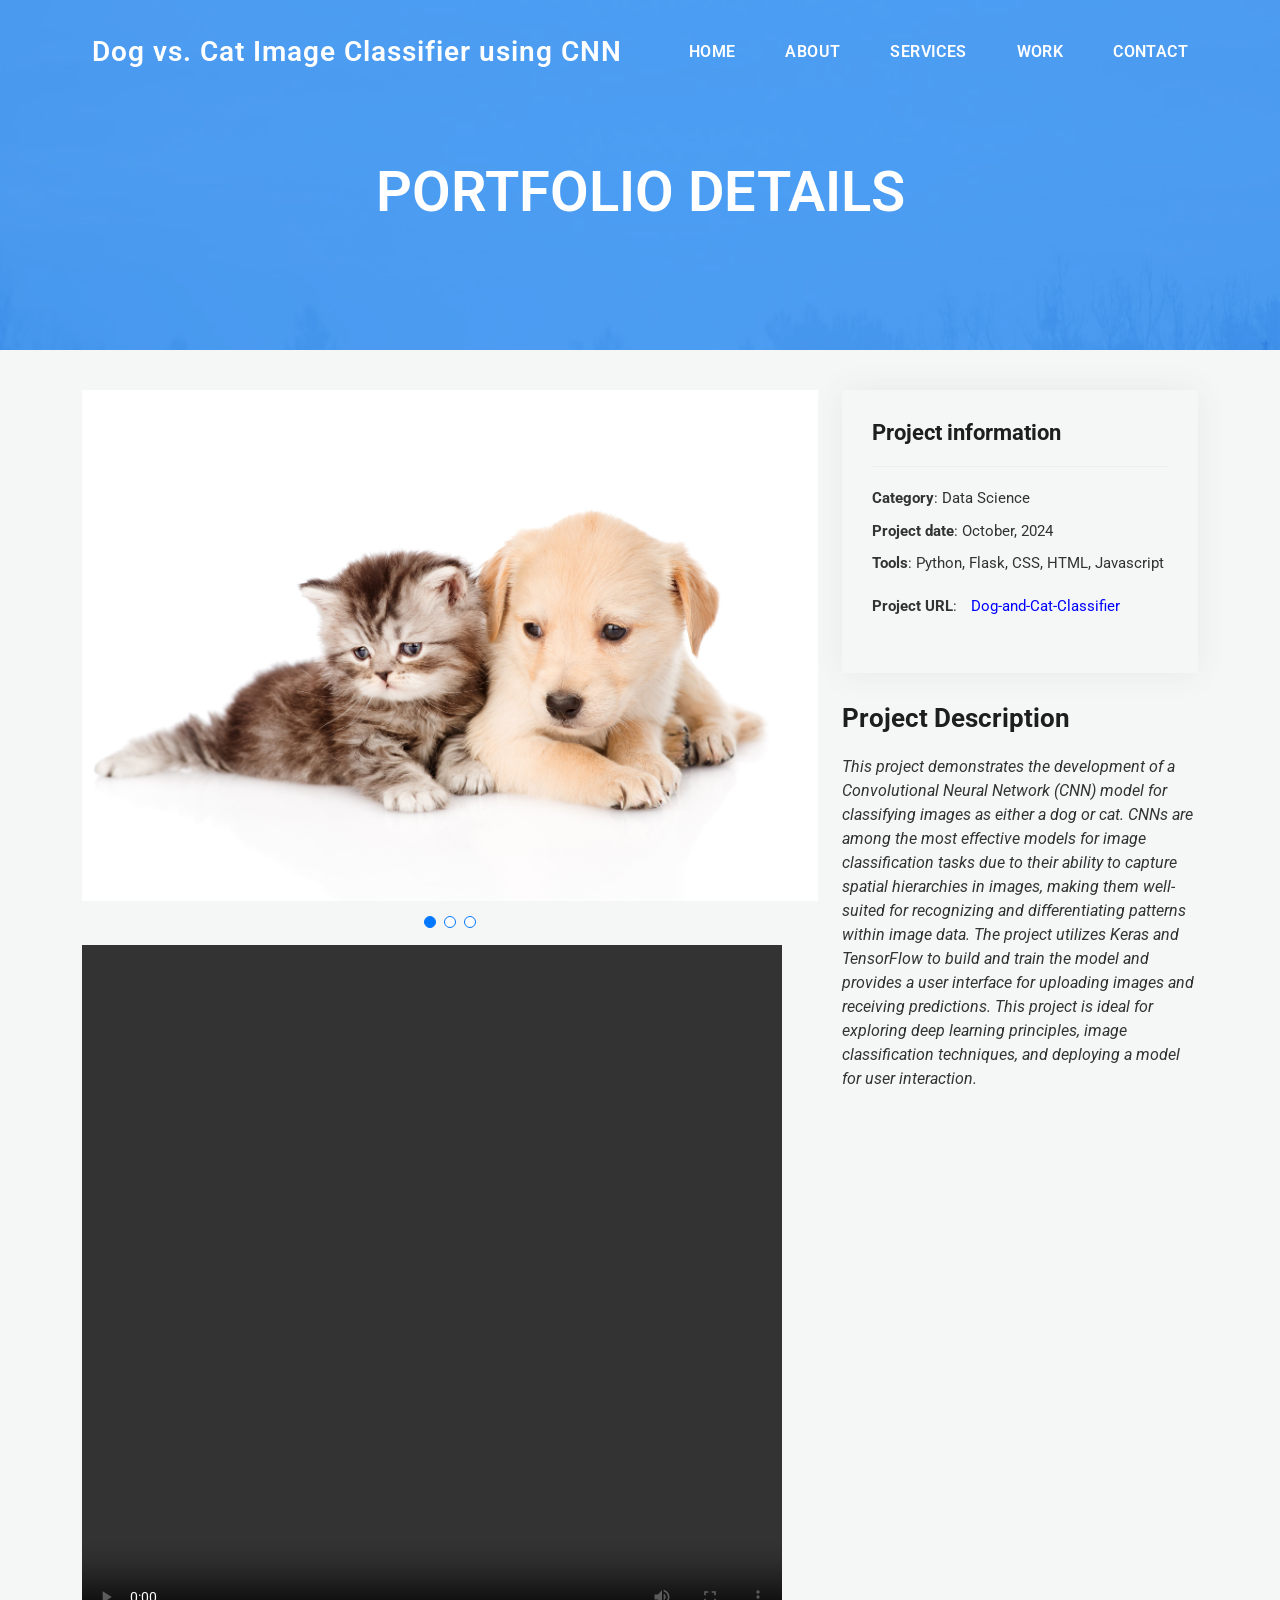
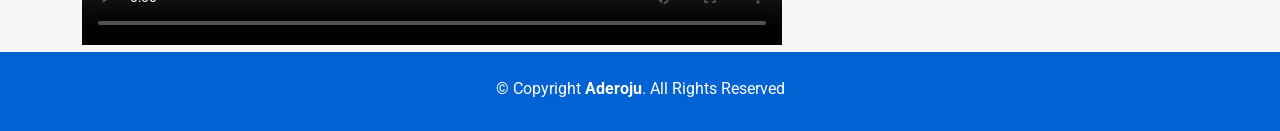
==== cnn.html @ f84f8510 "Add image classifier project" ====
<!DOCTYPE html>
<html lang="en">

<head>
  <meta charset="utf-8">
  <meta content="width=device-width, initial-scale=1.0" name="viewport">

  <title>Aderoju Adeyemi | Data Analyst & Business Intelligence Expert</title>

  <!-- Updated Meta Description -->
  <meta content="Aderoju Adeyemi: A Data Analyst specializing in data visualization, ETL pipelines, and business intelligence. I offer customized solutions to improve strategic decision-making through data-driven insights." name="description">
  
  <!-- Updated Meta Keywords -->
  <meta content="Data Analyst, Business Intelligence, Machine Learning, Data Visualization, ETL, Python, SQL, Web Development, Strategic Planning" name="keywords">
  

  <!-- Favicons -->
  <link href="assets/img/favicon.ico" rel="icon">
  <link href="assets/img/apple-touch-icon.png" rel="apple-touch-icon">

  <!-- Vendor CSS Files -->
  <link href="assets/vendor/bootstrap/css/bootstrap.min.css" rel="stylesheet">
  <link href="assets/vendor/bootstrap-icons/bootstrap-icons.css" rel="stylesheet">
  <link href="assets/vendor/glightbox/css/glightbox.min.css" rel="stylesheet">
  <link href="assets/vendor/swiper/swiper-bundle.min.css" rel="stylesheet">

  <!-- Template Main CSS File -->
  <link href="assets/css/style.css" rel="stylesheet">
</head>

<body>

  <!-- ======= Header ======= -->
  <header id="header" class="fixed-top">
    <div class="container d-flex align-items-center justify-content-between">

      <h1 class="logo"><a href="">Dog vs. Cat Image Classifier using CNN</a></h1>
      <!-- Uncomment below if you prefer to use an image logo -->
      <!-- <a href="index.html" class="logo"><img src="assets/img/logo.png" alt="" class="img-fluid"></a>-->

      <nav id="navbar" class="navbar">
        <ul>
          <li><a class="nav-link scrollto " href="index.html">Home</a></li>
          <li><a class="nav-link scrollto" href="index.html">About</a></li>
          <li><a class="nav-link scrollto" href="index.html">Services</a></li>
          <li><a class="nav-link scrollto " href="index.html">Work</a></li>
          <!-- <li><a class="nav-link scrollto " href="#blog">Blog</a></li> -->
          <!-- <li class="dropdown"><a href="#"><span>Drop Down</span> <i class="bi bi-chevron-down"></i></a>
            <ul>
              <li><a href="#">Drop Down 1</a></li>
              <li class="dropdown"><a href="#"><span>Deep Drop Down</span> <i class="bi bi-chevron-right"></i></a>
                <ul>
                  <li><a href="#">Deep Drop Down 1</a></li>
                  <li><a href="#">Deep Drop Down 2</a></li>
                  <li><a href="#">Deep Drop Down 3</a></li>
                  <li><a href="#">Deep Drop Down 4</a></li>
                  <li><a href="#">Deep Drop Down 5</a></li>
                </ul>
              </li>
              <li><a href="#">Drop Down 2</a></li>
              <li><a href="#">Drop Down 3</a></li>
              <li><a href="#">Drop Down 4</a></li>
            </ul>
          </li> -->
          <li><a class="nav-link scrollto" href="#contact">Contact</a></li>
        </ul>
        <i class="bi bi-list mobile-nav-toggle"></i>
      </nav><!-- .navbar -->

    </div>
  </header><!-- End Header -->

  <div class="hero hero-single route bg-image" style="background-image: url(assets/img/overlay-bg.jpg)">
    <div class="overlay-mf"></div>
    <div class="hero-content display-table">
      <div class="table-cell">
        <div class="container">
          <h2 class="hero-title mb-4">Portfolio Details</h2>
        </div>
      </div>
    </div>
  </div>

  <main id="main">

    <!-- ======= Portfolio Details Section ======= -->
    <section id="portfolio-details" class="portfolio-details">
      <div class="container">

        <div class="row gy-4">

          <div class="col-lg-8">
            <div class="portfolio-details-slider swiper">
              <div class="swiper-wrapper align-items-center">
                
                <div class="swiper-slide">
                  <img src="assets/img/Dog-and-cat1.png" alt="">
                </div>

                <div class="swiper-slide">
                  <img src="assets/img/home.png" alt="">
                </div>

                <div class="swiper-slide">
                  <img src="assets/img/result.png" alt="">
                </div>

              </div>
              <div class="swiper-pagination"></div>
              <div>
                <video width="700" height="700" controls>
                  <source src="assets/videos/Demo.mp4" type="video/mp4">
                  Your browser does not support the video tag.
                </video>
              </div>
            </div>
          </div>

          <div class="col-lg-4">
            <div class="portfolio-info">
              <h3>Project information</h3>
              <ul>
                <li><strong>Category</strong>: Data Science</li>
                <li><strong>Project date</strong>: October, 2024</li>
                <li><strong>Tools</strong>: Python, Flask, CSS, HTML, Javascript</li>
                <li><strong>Project URL</strong>: <a href="https://github.com/rojuadeyemi/Dog-and-Cat-Classifier"> Dog-and-Cat-Classifier

                </a></li>
              </ul>
            </div>
            <div class="portfolio-description">
              <h2>Project Description</h2>
              <p>
                <em>
                  This project demonstrates the development of a Convolutional Neural Network (CNN) model for classifying images as either a dog or cat. 
                  CNNs are among the most effective models for image classification tasks due to their ability to capture spatial hierarchies in images, making them well-suited for recognizing and differentiating patterns within image data.
                  The project utilizes Keras and TensorFlow to build and train the model and provides a user interface for uploading images and receiving predictions. This project is ideal for exploring deep learning principles, image classification techniques, and deploying a model for user interaction.
                </em>           
              </p>
            </div>
          </div>

        </div>

      </div>
    </section><!-- End Portfolio Details Section -->

  </main><!-- End #main -->

  <!-- ======= Footer ======= -->
  <footer>
    <div class="container">
      <div class="row">
        <div class="col-sm-12">
          <div class="copyright-box">
            <p class="copyright">&copy; Copyright <strong>Aderoju</strong>. All Rights Reserved</p>
          </div>
        </div>
      </div>
    </div>
  </footer><!-- End  Footer -->

  <div id="preloader"></div>
  <a href="#" class="back-to-top d-flex align-items-center justify-content-center"><i class="bi bi-arrow-up-short"></i></a>

  <!-- Vendor JS Files -->
  <script src="assets/vendor/purecounter/purecounter_vanilla.js"></script>
  <script src="assets/vendor/bootstrap/js/bootstrap.bundle.min.js"></script>
  <script src="assets/vendor/glightbox/js/glightbox.min.js"></script>
  <script src="assets/vendor/swiper/swiper-bundle.min.js"></script>
  <script src="assets/vendor/typed.js/typed.umd.js"></script>
  <script src="assets/vendor/php-email-form/validate.js"></script>

  <!-- Template Main JS File -->
  <script src="assets/js/main.js"></script>

</body>

</html>
---- assets/css/style.css ----
@import url(https://fonts.googleapis.com/css?family=Open+Sans|Roboto:400,700);

body {
  background-color: #f4f7f6;
  color: #333;
  font-family: 'Roboto', sans-serif;
}

h1,
h2,
h3,
h4,
h5,
h6 {
  color: #1e1e1e;
}


.service-box:hover .service-content h2 {
  color: #007bff; /* Change text color on hover */
  font-size: 22px; /* Increase font size on hover */
}

.service-box:hover .service-content {
  background-color: #f0f0f0; /* Change background color */
  transition: background-color 0.3s ease-in-out;
}



a {
  color: blue;
  text-decoration: none;
  transition: all 0.5s ease-in-out;
  display: inline-block;
  margin: 10px;
}

a:hover {
  color: darkblue;
  text-decoration: none;
  transition: all 0.5s ease-in-out;
}

a:visited {
  color: purple; /* Color for links that have been visited */
}

.p-r {
  position: relative;
}

.color-a {
  text-decoration: none;
  color: #0078ff;
}

.color-d {
  color: #f5f5f5;
}

.color-text-a {
  text-decoration: none;
  color: #4e4e4e;
}

.box-shadow,
.card-blog,
.work-box,
.service-box,
.paralax-mf {
  box-shadow: 0 13px 8px -10px rgba(0, 0, 0, 0.1);
}

.box-shadow-a,
.button:hover {
  text-decoration: none;
  box-shadow: 0 0 0 4px #cde1f8;
}

.display-5 {
  font-size: 2.5rem;
  font-weight: 300;
  line-height: 1.1;
}

.display-6 {
  font-size: 2rem;
  font-weight: 300;
  line-height: 1.1;
}

.avatar {
  width: 32px;
  height: 32px;
  margin-right: 4px;
  overflow: hidden;
}

.bg-image {
  background-repeat: no-repeat;
  background-attachment: fixed;
  background-size: cover;
  background-position: center center;
}

@media (max-width: 1024px) {
  .bg-image {
    background-attachment: scroll;
  }
}

.overlay-mf {
  background-color: #0078ff;
}

.overlay-mf {
  position: absolute;
  top: 0;
  left: 0px;
  padding: 0;
  height: 100%;
  width: 100%;
  opacity: 0.7;
}

.paralax-mf {
  position: relative;
  padding: 8rem 0;
}

.display-table {
  width: 100%;
  height: 100%;
  display: table;
}

.table-cell {
  display: table-cell;
  vertical-align: middle;
}

/*--/ Sections /--*/
.sect-4 {
  padding: 4rem 0;
}

.sect-pt4 {
  padding-top: 4rem;
}

.sect-mt4 {
  margin-top: 4rem;
}

/*--/ Title s /--*/
.title-s {
  font-weight: 600;
  color: #1e1e1e;
  font-size: 1.1rem;
}

/*--/ Title A /--*/
.title-box {
  margin-bottom: 4rem;
}

.title-a {
  text-decoration: none;
  font-size: 3rem;
  font-weight: bold;
  text-transform: uppercase;
}

.line-mf {
  width: 40px;
  height: 5px;
  background-color: #0078ff;
  margin: 0 auto;
}

/*--/ Title Left /--*/
.title-box-2 {
  margin-bottom: 3rem;
}

.title-left {
  font-size: 2rem;
  position: relative;
}

.title-left:before {
  content: "";
  position: absolute;
  height: 3px;
  background-color: #0078ff;
  width: 100px;
  bottom: -12px;
}

/*------/ Box /------*/
.box-pl2 {
  padding-left: 2rem;
}

.box-shadow-full {
  padding: 3rem 1.25rem;
  position: relative;
  background-color: #fff;
  margin-bottom: 3rem;
  z-index: 2;
  box-shadow: 0 1px 1px 0 rgba(0, 0, 0, 0.06), 0 2px 5px 0 rgba(0, 0, 0, 0.2);
}

@media (min-width: 768px) {
  .box-shadow-full {
    padding: 3rem;
  }
}

/*------/ Socials /------*/
.socials {
  padding: 1.5rem 0;
}

.socials ul li {
  display: inline-block;
}

.socials .ico-circle {
  height: 40px;
  width: 40px;
  font-size: 1.2rem;
  border-radius: 50%;
  line-height: 1.6;
  margin: 0 15px 0 0;
  box-shadow: 0 0 0 3px #0078ff;
  transition: all 500ms ease;
}

.socials .ico-circle:hover {
  background-color: #0078ff;
  color: #fff;
  box-shadow: 0 0 0 3px #cde1f8;
  transition: all 500ms ease;
}

/*------/ Ul resect /------*/
.ul-resect,
.widget-tags ul,
.widget-sidebar .list-sidebar,
.box-comments .list-comments,
.blog-wrapper .post-meta ul,
.list-ico,
.socials ul {
  list-style: none;
  padding-left: 0;
  margin-bottom: 0;
}

.list-ico {
  line-height: 2;
}

.list-ico span {
  color: #0078ff;
  margin-right: 10px;
}

/*------/ Ico Circle /------*/
.ico-circle {
  height: 100px;
  width: 100px;
  font-size: 2rem;
  border-radius: 50%;
  line-height: 1.55;
  margin: 0 auto;
  text-align: center;
  box-shadow: 0 0 0 10px #0078ff;
  display: block;
}

/*------/ Owl Carousel /------*/
.owl-theme .owl-dots {
  text-align: center;
  margin-top: 18px;
}

.owl-theme .owl-dots .owl-dot {
  display: inline-block;
}

.owl-theme .owl-dots .owl-dot span {
  width: 18px;
  height: 7px;
  margin: 5px 5px;
  background: #cde1f8;
  border: 0px solid #cde1f8;
  display: block;
  transition: all 0.6s ease-in-out;
  cursor: pointer;
}

.owl-theme .owl-dots .owl-dot:hover span {
  background-color: #cde1f8;
}

.owl-theme .owl-dots .owl-dot.active span {
  background-color: #1B1B1B;
  width: 25px;
}

/*--/ Scrolltop s /--*/
.scrolltop-mf {
  position: relative;
  display: none;
}

.scrolltop-mf span {
  z-index: 999;
  position: fixed;
  width: 42px;
  height: 42px;
  background-color: #0078ff;
  opacity: 0.7;
  font-size: 1.6rem;
  line-height: 1.5;
  text-align: center;
  color: #fff;
  top: auto;
  left: auto;
  right: 30px;
  bottom: 50px;
  cursor: pointer;
  border-radius: 50%;
}

/*--------------------------------------------------------------
# Back to top button
--------------------------------------------------------------*/
.back-to-top {
  position: fixed;
  visibility: hidden;
  opacity: 0;
  right: 15px;
  bottom: 15px;
  z-index: 996;
  background: #0078ff;
  width: 40px;
  height: 40px;
  border-radius: 50px;
  transition: all 0.4s;
}

.back-to-top i {
  font-size: 28px;
  color: #fff;
  line-height: 0;
}

.back-to-top:hover {
  background: #298eff;
  color: #fff;
}

.back-to-top.active {
  visibility: visible;
  opacity: 1;
}

/*------/ Prelaoder /------*/
#preloader {
  position: fixed;
  top: 0;
  left: 0;
  right: 0;
  bottom: 0;
  z-index: 9999;
  overflow: hidden;
  background: #fff;
}

#preloader:before {
  content: "";
  position: fixed;
  top: calc(50% - 30px);
  left: calc(50% - 30px);
  border: 6px solid #f2f2f2;
  border-top: 6px solid #0078ff;
  border-radius: 50%;
  width: 60px;
  height: 60px;
  animation: animate-preloader 1s linear infinite;
}

@keyframes animate-preloader {
  0% {
    transform: rotate(0deg);
  }

  100% {
    transform: rotate(360deg);
  }
}

/*------/ Button /------*/
.button {
  display: inline-block;
  padding: 0.3rem 0.6rem;
  text-align: center;
  vertical-align: middle;
  -webkit-user-select: none;
  -moz-user-select: none;
  user-select: none;
  font-size: 1rem;
  border-radius: 0.3rem;
  border: 1px solid transparent;
  transition: all 500ms ease;
  cursor: pointer;
}

.button:focus {
  outline: 0;
}

.button:hover {
  background-color: #0062d3;
  color: #fff;
  transition: all 500ms ease;
}

.button-a {
  text-decoration: none;
  background-color: #0078ff;
  color: #fff;
  border-color: #cde1f8;
}

.button-big {
  padding: 0.9rem 2.3rem;
  font-size: 1.2rem;
}

.button-rouded {
  border-radius: 5rem;
}

.btn-lg {
  padding: 0.5rem 1rem;
  font-size: 1.25rem;
  line-height: 1.5;
  border-radius: 0.3rem;
}

/*--------------------------------------------------------------
# Header
--------------------------------------------------------------*/
#header {
  transition: all 0.5s;
  z-index: 997;
  padding: 20px 0;
}

#header .logo {
  font-size: 28px;
  margin: 0;
  padding: 0;
  font-weight: 600;
  letter-spacing: 1px;
}

#header .logo a {
  color: #fff;
}

#header .logo img {
  max-height: 40px;

}

img {
  transition: transform 0.2s; /* Animation */
}

img:hover {
  transform: scale(1.1); /* Scale up on hover */
}

#header.header-scrolled {
  background: rgba(0, 0, 0, 0.9);
  padding: 12px 0;
}

/*--------------------------------------------------------------
# Navigation Menu
--------------------------------------------------------------*/
/**
* Desktop Navigation 
*/
.navbar {
  padding: 0;
}

.navbar ul {
  margin: 0;
  padding: 0;
  display: flex;
  list-style: none;
  align-items: center;
}

.navbar li {
  position: relative;
}

.navbar>ul>li {
  white-space: nowrap;
  padding: 10px 0 10px 30px;
}

.navbar a,
.navbar a:focus {
  display: flex;
  align-items: center;
  justify-content: space-between;
  color: #fff;
  font-size: 16px;
  font-weight: 600;
  padding: 0;
  white-space: nowrap;
  transition: 0.3s;
  letter-spacing: 0.4px;
  position: relative;
  text-transform: uppercase;
}

.navbar a i,
.navbar a:focus i {
  font-size: 12px;
  line-height: 0;
  margin-left: 5px;
}

.navbar>ul>li>a:before {
  content: "";
  position: absolute;
  width: 100%;
  height: 2px;
  bottom: -6px;
  left: 0;
  width: 0;
  background-color: #fff;
  visibility: hidden;
  transition: all 0.3s ease-in-out 0s;
}

.navbar a:hover:before,
.navbar li:hover>a:before,
.navbar .active:before {
  visibility: visible;
  width: 80%;
}

.navbar a:hover,
.navbar .active,
.navbar .active:focus,
.navbar li:hover>a {
  color: #fff;
}

.navbar .dropdown ul {
  display: block;
  position: absolute;
  left: 30px;
  top: calc(100% + 30px);
  margin: 0;
  padding: 10px 0;
  z-index: 99;
  opacity: 0;
  visibility: hidden;
  background: #fff;
  box-shadow: 0px 0px 30px rgba(127, 137, 161, 0.25);
  transition: 0.3s;
}

.navbar .dropdown ul li {
  min-width: 200px;
}

.navbar .dropdown ul a {
  padding: 10px 20px;
  font-size: 14px;
  text-transform: none;
  color: #4e4e4e;
}

.navbar .dropdown ul a i {
  font-size: 12px;
}

.navbar .dropdown ul a:hover,
.navbar .dropdown ul .active:hover,
.navbar .dropdown ul li:hover>a {
  color: #0078ff;
}

.navbar .dropdown:hover>ul {
  opacity: 1;
  top: 100%;
  visibility: visible;
}

.navbar .dropdown .dropdown ul {
  top: 0;
  left: calc(100% - 30px);
  visibility: hidden;
}

.navbar .dropdown .dropdown:hover>ul {
  opacity: 1;
  top: 0;
  left: 100%;
  visibility: visible;
}

@media (max-width: 1366px) {
  .navbar .dropdown .dropdown ul {
    left: -90%;
  }

  .navbar .dropdown .dropdown:hover>ul {
    left: -100%;
  }
}

/**
* Mobile Navigation 
*/
.mobile-nav-toggle {
  color: #fff;
  font-size: 28px;
  cursor: pointer;
  display: none;
  line-height: 0;
  transition: 0.5s;
}

@media (max-width: 991px) {
  .mobile-nav-toggle {
    display: block;
  }

  .navbar ul {
    display: none;
  }
}

.navbar-mobile {
  position: fixed;
  overflow: hidden;
  top: 0;
  right: 0;
  left: 0;
  bottom: 0;
  background: rgba(78, 78, 78, 0.9);
  transition: 0.3s;
  z-index: 999;
}

.navbar-mobile .mobile-nav-toggle {
  position: absolute;
  top: 15px;
  right: 15px;
}

.navbar-mobile ul {
  display: block;
  position: absolute;
  top: 55px;
  right: 15px;
  bottom: 15px;
  left: 15px;
  padding: 10px 0;
  background-color: #fff;
  overflow-y: auto;
  transition: 0.3s;
}

.navbar-mobile>ul>li {
  padding: 0;
}

.navbar-mobile a:hover:before,
.navbar-mobile li:hover>a:before,
.navbar-mobile .active:before {
  visibility: hidden;
}

.navbar-mobile a,
.navbar-mobile a:focus {
  padding: 10px 20px;
  font-size: 15px;
  color: #4e4e4e;
}

.navbar-mobile a:hover,
.navbar-mobile .active,
.navbar-mobile li:hover>a {
  color: #0078ff;
}

.navbar-mobile .getstarted,
.navbar-mobile .getstarted:focus {
  margin: 15px;
}

.navbar-mobile .dropdown ul {
  position: static;
  display: none;
  margin: 10px 20px;
  padding: 10px 0;
  z-index: 99;
  opacity: 1;
  visibility: visible;
  background: #fff;
  box-shadow: 0px 0px 30px rgba(127, 137, 161, 0.25);
}

.navbar-mobile .dropdown ul li {
  min-width: 200px;
}

.navbar-mobile .dropdown ul a {
  padding: 10px 20px;
}

.navbar-mobile .dropdown ul a i {
  font-size: 12px;
}

.welcome-message {
  position: absolute;
  bottom: 0;
  left: 1%;
  font-size: 28px;
  max-width: 450px;
  color: #333;
  padding: 20px;
  background-color: rgba(255, 255, 255, 0.1); /* Slightly transparent background */
  border-radius: 15px;
  box-shadow: 0 4px 15px rgba(1, 1, 1, 0.1);
}

.navbar-mobile .dropdown>.dropdown-active {
  display: block;
}

.hero {
  height: 100vh;
  position: relative;
  color: #fff;
}

.hero .hero-content {
  text-align: center;
  position: absolute;
}

.hero .overlay-itro {
  background-color: rgba(0, 0, 0, 0.6);
  position: absolute;
  top: 0;
  left: 0px;
  padding: 0;
  height: 100%;
  width: 100%;
  opacity: 0.9;
}

.hero .hero-title {
  color: #fff;
  font-weight: 600;
  font-size: 3rem;
}

@media (min-width: 768px) {
  .hero .hero-title {
    font-size: 4.5rem;
  }
}

.hero .hero-subtitle {
  font-size: 1.5rem;
  font-weight: 600;
}

@media (min-width: 768px) {
  .hero .hero-subtitle {
    font-size: 2.5rem;
  }
}

.hero .text-slider-items {
  display: none;
}

.hero-single {
  height: 350px;
}

.hero-single .hero-content {
  margin-top: 30px;
}

.hero-single .hero-title {
  text-transform: uppercase;
  font-size: 3rem;
}

@media (min-width: 768px) {
  .hero-single .hero-title {
    font-size: 3.5rem;
  }
}

.hero-single .breadcrumb {
  background-color: transparent;
  color: #0078ff;
}

.hero-single .breadcrumb .breadcrumb-item:before {
  color: #cde1f8;
}

.hero-single .breadcrumb .breadcrumb-item.active {
  color: #cde1f8;
}

.hero-single .breadcrumb a {
  color: #fff;
}

/*--------------------------------------------------------------
# About
--------------------------------------------------------------*/
.about-mf .box-shadow-full {
  padding-top: 4rem;
  padding-bottom: 4rem;
}

.about-mf .about-img {
  margin-bottom: 2rem;
}

.about-mf .about-img img {
  margin-left: 10px;
}

@media (min-width: 767px) {
  .about-mf .box-pl2 {
    margin-top: 3rem;
    padding-left: 0rem;
  }
}

.skill-mf span {
  color: #4e4e4e;
}

.skill-mf .progress {
  background-color: #cde1f8;
  margin: 0.5rem 0 1.2rem 0;
  border-radius: 0;
  height: 0.7rem;
}

.skill-mf .progress .progress-bar {
  height: 0.7rem;
  background-color: #0078ff;
}

/*--------------------------------------------------------------
# Services
--------------------------------------------------------------*/
.service-box {
  background-color: #fff;
  padding: 2.5rem 1.3rem;
  border-radius: 1rem;
  margin-bottom: 3rem;
  text-align: center;
}

.service-box:hover .ico-circle {
  transition: all 500ms ease;
  color: #fff;
  background-color: #0078ff;
  box-shadow: 0 0 0 10px #cde1f8;
}

.service-box .service-ico {
  margin-bottom: 1rem;
  color: #1e1e1e;
}

.service-box .ico-circle {
  transition: all 500ms ease;
  display: inline-flex;
  align-items: center;
  justify-content: center;
}

.service-box .ico-circle i {
  line-height: 0;
  font-size: 40px;
}

.service-box .s-title {
  font-size: 1.4rem;
  text-transform: uppercase;
  text-align: center;
  padding: 0.4rem 0;
}

.service-box .s-description {
  color: #4e4e4e;
}

/*--------------------------------------------------------------
# Counter
--------------------------------------------------------------*/
.counter-box {
  color: #fff;
  text-align: center;
}

@media (min-width: 577px) {
  .counter-box {
    margin-bottom: 1.8rem;
  }
}

.counter-ico {
  margin-bottom: 1rem;
}

.counter-ico .ico-circle {
  height: 60px;
  width: 60px;
  line-height: 1.5;
  box-shadow: 0 0 0 10px #cde1f8;
}

.counter-num .counter {
  font-size: 2rem;
  margin-bottom: 0;
}

/*--------------------------------------------------------------
# Portfolio
--------------------------------------------------------------*/
.work-box {
  margin-bottom: 3rem;
  -webkit-backface-visibility: hidden;
  backface-visibility: hidden;
  background-color: #fff;

  display: grid;
  grid-template-columns: repeat(1, 1fr);
}

.work-box:hover img {
  transform: scale(1.3);
}

.work-img {
  display: block;
  overflow: hidden;
}

.work-img img {
  transition: all 1s;
}

.work-content {
  padding: 2rem 3% 1rem 4%;
}

.work-content .w-more {
  color: #4e4e4e;
  font-size: 0.8rem;
}

.work-content .w-more .w-ctegory {
  color: #0078ff;
}

.work-content .w-like {
  font-size: 2.5rem;
  color: #0078ff;
  float: right;
}

.work-content .w-like a {
  color: #0078ff;
}

.work-content .w-like .num-like {
  font-size: 0.7rem;
}

.w-title {
  font-size: 1.2rem;
}

/*--------------------------------------------------------------
# Portfolio Details
--------------------------------------------------------------*/
.portfolio-details {
  padding-top: 40px;
}

.portfolio-details .portfolio-details-slider img {
  width: 100%;
}

.portfolio-details .portfolio-details-slider .swiper-pagination {
  margin-top: 20px;
  position: relative;
}

.portfolio-details .portfolio-details-slider .swiper-pagination .swiper-pagination-bullet {
  width: 12px;
  height: 12px;
  background-color: #fff;
  opacity: 1;
  border: 1px solid #0078ff;
}

.portfolio-details .portfolio-details-slider .swiper-pagination .swiper-pagination-bullet-active {
  background-color: #0078ff;
}

.portfolio-details .portfolio-info {
  padding: 30px;
  box-shadow: 0px 0 30px rgba(78, 78, 78, 0.08);
}

.portfolio-details .portfolio-info h3 {
  font-size: 22px;
  font-weight: 700;
  margin-bottom: 20px;
  padding-bottom: 20px;
  border-bottom: 1px solid #eee;
}

.portfolio-details .portfolio-info ul {
  list-style: none;
  padding: 0;
  font-size: 15px;
}

.portfolio-details .portfolio-info ul li+li {
  margin-top: 10px;
}

.portfolio-details .portfolio-description {
  padding-top: 30px;
}

.portfolio-details .portfolio-description h2 {
  font-size: 26px;
  font-weight: 700;
  margin-bottom: 20px;
}

.portfolio-details .portfolio-description p {
  padding: 0;
}

/*--------------------------------------------------------------
# Testimonials
--------------------------------------------------------------*/
.testimonial-box {
  color: #fff;
  text-align: center;
}

.testimonial-box .author-test {
  margin-top: 1rem;
}

.testimonial-box .author-test img {
  margin: 0 auto;
}

.testimonial-box .author {
  color: #fff;
  text-transform: uppercase;
  font-weight: 600;
  margin: 1rem 0;
  display: block;
  font-size: 1.4rem;
}

.testimonial-box .comit {
  font-size: 2rem;
  color: #0078ff;
  background-color: #fff;
  width: 52px;
  height: 52px;
  display: block;
  margin: 0 auto;
  border-radius: 50%;
  line-height: 1.6;
}

@media (min-width: 768px) {
  .testimonial-box .description {
    padding: 0 5rem;
  }
}

@media (min-width: 992px) {
  .testimonial-box .description {
    padding: 0 8rem;
  }
}

@media (min-width: 1200px) {
  .testimonial-box .description {
    padding: 0 13rem;
  }
}

.swiper-pagination {
  margin-top: 20px;
  position: relative;
}

.swiper-pagination .swiper-pagination-bullet {
  width: 12px;
  height: 12px;
  background-color: rgba(255, 255, 255, 0.4);
  opacity: 1;
}

.swiper-pagination .swiper-pagination-bullet-active {
  background-color: #fff;
}

/*--------------------------------------------------------------
# Contact
--------------------------------------------------------------*/
.footer-paralax {
  padding: 4rem 0 0 0;
}

.contact-mf {
  margin-top: 4rem;
}

@media (min-width: 767px) {
  .contact-mf .box-pl2 {
    margin-top: 3rem;
    padding-left: 0rem;
  }
}

.php-email-form input,
.php-email-form textarea {
  border-radius: 0;
  box-shadow: none;
  font-size: 14px;
}

.php-email-form input:focus,
.php-email-form textarea:focus {
  border-color: #0078ff;
}

.php-email-form input {
  padding: 10px 15px;
}

.php-email-form textarea {
  padding: 12px 15px;
  margin-bottom: 0;
}

.php-email-form button[type=submit] {
  background: #0078ff;
  border: 0;
  padding: 10px 24px;
  color: #fff;
  transition: 0.4s;
}

.php-email-form button[type=submit]:hover {
  background: #3393ff;
}

/*--------------------------------------------------------------
# Blog
--------------------------------------------------------------*/
@media (min-width: 767px) {
  .card-blog {
    margin-bottom: 3rem;
  }
}

.card-blog .card-body {
  position: relative;
}

.card-blog .card-category-box {
  position: absolute;
  text-align: center;
  top: -16px;
  left: 15px;
  right: 15px;
  line-height: 25px;
  overflow: hidden;
}

.card-blog .card-category {
  display: inline-block;
  color: #fff;
  padding: 0 15px 5px;
  overflow: hidden;
  background-color: #0078ff;
  border-radius: 4px;
}

.card-blog .card-category .category {
  color: #fff;
  display: inline-block;
  text-transform: uppercase;
  font-size: 0.7rem;
  letter-spacing: 0.1px;
  margin-bottom: 0;
}

.card-blog .card-title {
  font-size: 1.3rem;
  margin-top: 0.6rem;
}

.card-blog .card-description {
  color: #4e4e4e;
}

.card-blog .post-author {
  display: inline-block;
}

.card-blog .post-date {
  color: #4e4e4e;
  display: inline-block;
  /*float: right;*/
}

/*--------------------------------------------------------------
# Blog Single
--------------------------------------------------------------*/
.post-box,
.form-comments,
.box-comments,
.widget-sidebar {
  padding: 2rem;
  background-color: #fff;
  margin-bottom: 3rem;
}

@media (min-width: 768px) {

  .post-box,
  .form-comments,
  .box-comments,
  .widget-sidebar {
    padding: 3rem;
  }
}

.blog-wrapper .article-title {
  font-size: 1.5rem;
}

@media (min-width: 768px) {
  .blog-wrapper .article-title {
    font-size: 1.9rem;
  }
}

.blog-wrapper .post-meta {
  margin: 1rem 0;
}

.blog-wrapper .post-meta ul {
  border-left: 4px solid #0078ff;
  margin-top: 1rem;
}

.blog-wrapper .post-meta ul li {
  display: inline-block;
  margin-left: 15px;
}

.blog-wrapper .post-meta ul a {
  color: #0078ff;
}

.blog-wrapper .post-meta ul span {
  color: #1e1e1e;
}

.blog-wrapper .blockquote {
  border-left: 4px solid #0078ff;
  padding: 18px;
  font-style: italic;
}

/*------/ Comments /------*/
.box-comments .list-comments li {
  padding-bottom: 40px;
}

.box-comments .list-comments .comment-avatar {
  display: table-cell;
  vertical-align: top;
}

.box-comments .list-comments .comment-avatar img {
  width: 80px;
  height: 80px;
}

.box-comments .list-comments .comment-author {
  font-size: 1.3rem;
}

@media (min-width: 768px) {
  .box-comments .list-comments .comment-author {
    font-size: 1.5rem;
  }
}

.box-comments .list-comments .comment-details {
  display: table-cell;
  vertical-align: top;
  padding-left: 25px;
}

.box-comments .list-comments a {
  color: #0078ff;
}

.box-comments .list-comments span {
  color: #1e1e1e;
  font-style: italic;
}

.box-comments .comment-children {
  margin-left: 40px;
}

/*------/ Sidebar /------*/
.widget-sidebar .sidebar-title {
  font-size: 1.6rem;
  font-weight: 600;
  border-left: 5px solid #0078ff;
  padding-left: 15px;
  text-transform: uppercase;
  margin-bottom: 1.5rem;
}

.widget-sidebar .list-sidebar li {
  position: relative;
  padding: 6px 0 6px 24px;
}

.widget-sidebar .list-sidebar li:before {
  position: absolute;
  content: "";
  width: 10px;
  height: 1px;
  left: 0;
  background-color: #0078ff;
  top: 20px;
}

.sidebar-search input {
  background-color: #fff;
  border-radius: 0;
  transition: all 0.5s ease-in-out;
}

.sidebar-search .btn-search {
  background-color: #0078ff;
  border-color: #0078ff;
  border-radius: 0;
  padding-left: 20px;
  padding-right: 20px;
}

.widget-tags ul li {
  display: inline-block;
  background-color: #0078ff;
  padding: 0.2rem 0.6rem;
  margin-bottom: 0.5rem;
  border-radius: 15px;
}

.widget-tags ul li a {
  color: #fff;
}

/*--------------------------------------------------------------
# Footer
--------------------------------------------------------------*/
footer {
  text-align: center;
  color: #fff;
  padding: 25px 0;
  background: #0062d3;
}

footer .copyright {
  margin-bottom: 0.3rem;
}

footer .credits {
  margin-bottom: 0;
}

footer .credits a {
  color: #fff;
}





.php-email-form .error-message {
  display: none; 
  color: #fff;
  background: #ed3c0d;
  text-align: center;
  padding: 15px;
  font-weight: 600;
}
.php-email-form .sent-message {
  display: none; 
  color: #fff;
  background: #18d26e;
  text-align: center;
  padding: 15px;
  font-weight: 600;
}

.php-email-form .loading {
  display: none; 
  background: #fff;
  text-align: center;
  padding: 15px;
}

.php-email-form .loading:before {
  content: "";
  display: inline-block;
  border-radius: 50%;
  width: 24px;
  height: 24px;
  margin: 0 10px -6px 0;
  border: 3px solid #18d26e;
  border-top-color: #eee;
  animation: animate-loading 1s linear infinite;
}

@keyframes animate-loading {
  0% { transform: rotate(0deg); }
  100% { transform: rotate(360deg); }
}
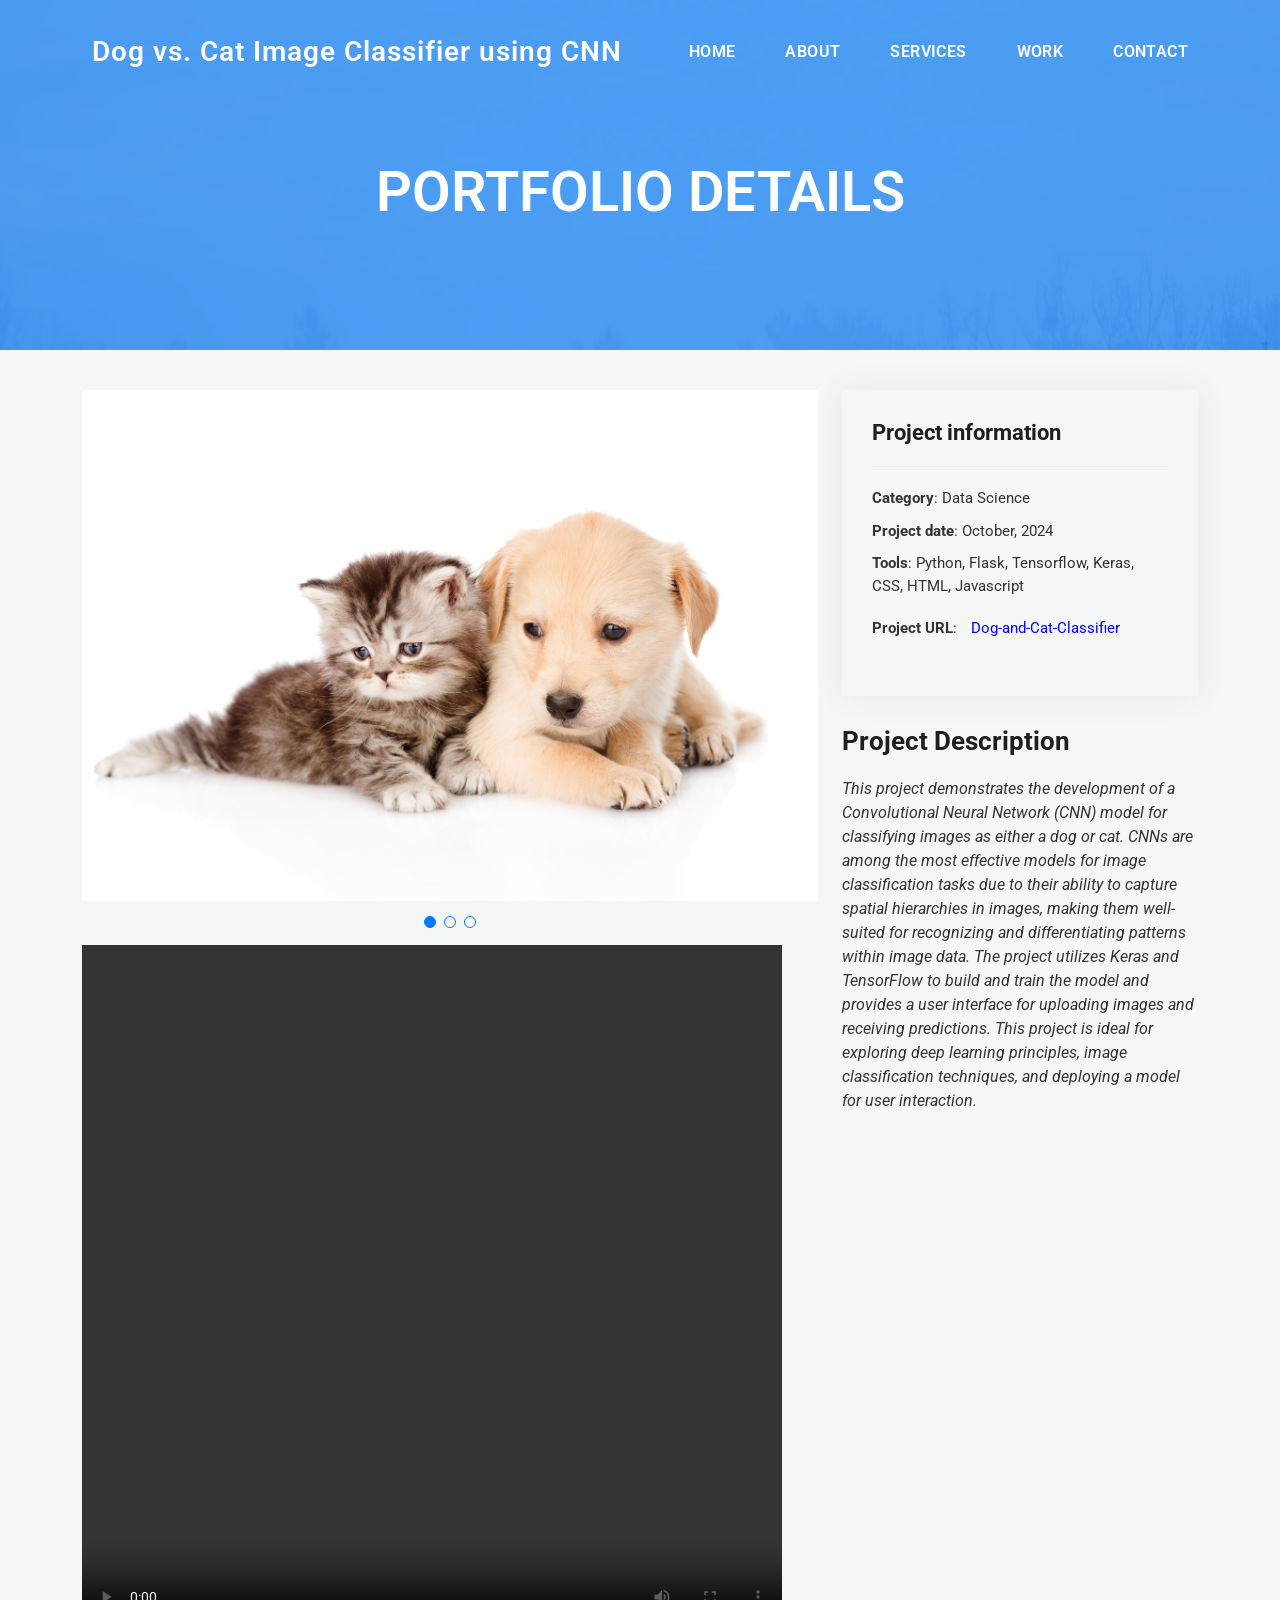
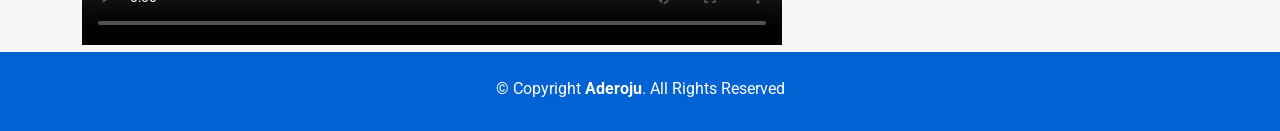
==== commit ad426340: "add new projects" ====
--- a/cnn.html
+++ b/cnn.html
@@ -5,13 +5,13 @@
   <meta charset="utf-8">
   <meta content="width=device-width, initial-scale=1.0" name="viewport">
 
-  <title>Aderoju Adeyemi | Data Analyst & Business Intelligence Expert</title>
+  <title>Aderoju Adeyemi | Data Scientist & Business Intelligence Expert</title>
 
   <!-- Updated Meta Description -->
-  <meta content="Aderoju Adeyemi: A Data Analyst specializing in data visualization, ETL pipelines, and business intelligence. I offer customized solutions to improve strategic decision-making through data-driven insights." name="description">
+  <meta content="Aderoju Adeyemi: A Data Scientist specializing in data visualization, ETL pipelines, and business intelligence. I offer customized solutions to improve strategic decision-making through data-driven insights." name="description">
   
   <!-- Updated Meta Keywords -->
-  <meta content="Data Analyst, Business Intelligence, Machine Learning, Data Visualization, ETL, Python, SQL, Web Development, Strategic Planning" name="keywords">
+  <meta content="Data Scientist, Business Intelligence, Machine Learning, Data Visualization, ETL, Python, SQL, Web Development, Strategic Planning" name="keywords">
   
 
   <!-- Favicons -->
@@ -122,7 +122,7 @@
               <ul>
                 <li><strong>Category</strong>: Data Science</li>
                 <li><strong>Project date</strong>: October, 2024</li>
-                <li><strong>Tools</strong>: Python, Flask, CSS, HTML, Javascript</li>
+                <li><strong>Tools</strong>: Python, Flask, Tensorflow, Keras, CSS, HTML, Javascript</li>
                 <li><strong>Project URL</strong>: <a href="https://github.com/rojuadeyemi/Dog-and-Cat-Classifier"> Dog-and-Cat-Classifier
 
                 </a></li>
--- a/assets/css/style.css
+++ b/assets/css/style.css
@@ -744,11 +744,12 @@
   left: 1%;
   font-size: 28px;
   max-width: 450px;
-  color: #333;
+  color: #f4eaea;
+  
   padding: 20px;
   background-color: rgba(255, 255, 255, 0.1); /* Slightly transparent background */
   border-radius: 15px;
-  box-shadow: 0 4px 15px rgba(1, 1, 1, 0.1);
+  box-shadow: 0 4px 15px rgba(0, 0, 1, 0.2);
 }
 
 .navbar-mobile .dropdown>.dropdown-active {
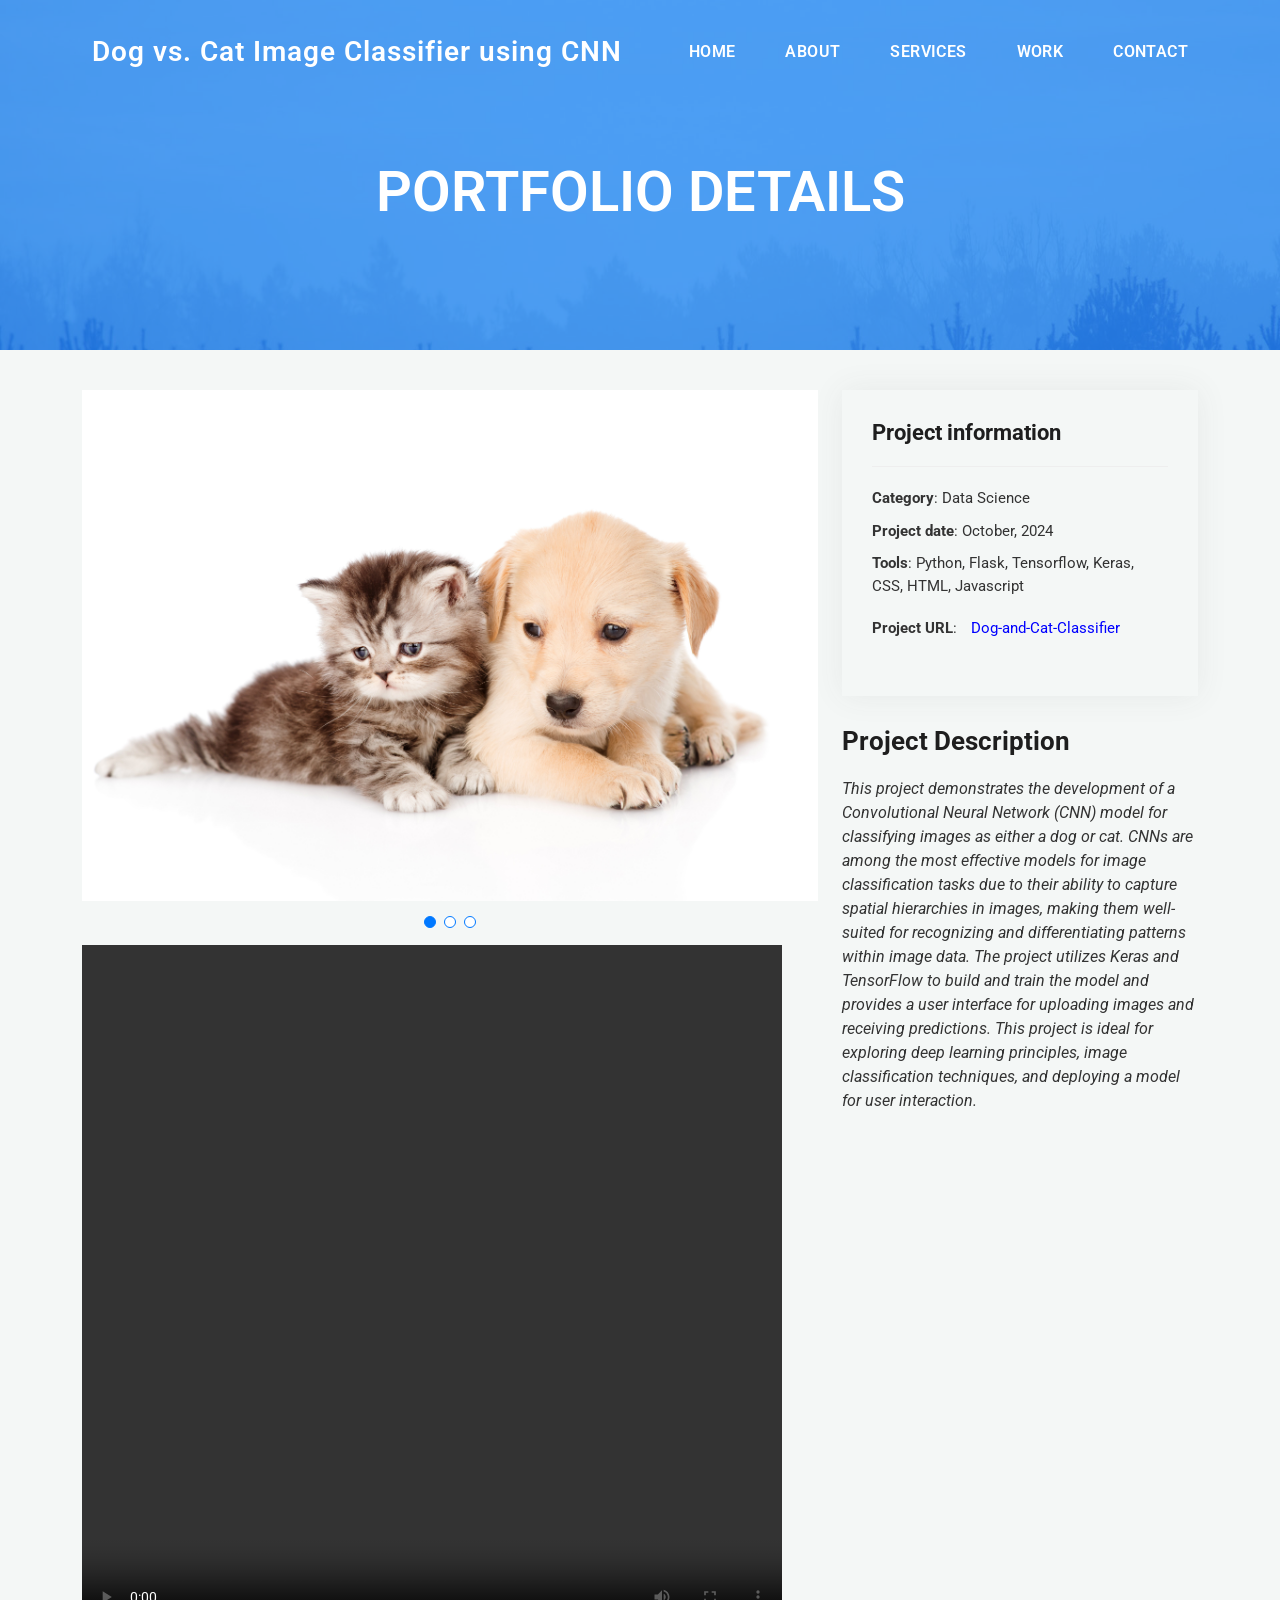
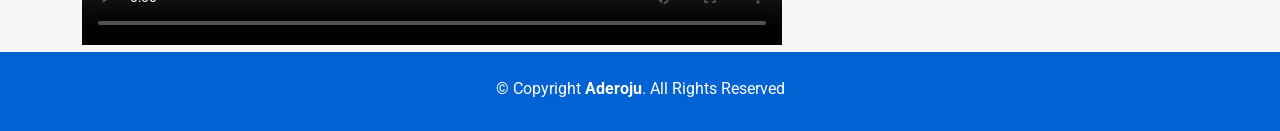
==== commit f896a95b: "update all pages" ====
--- a/cnn.html
+++ b/cnn.html
@@ -41,9 +41,9 @@
       <nav id="navbar" class="navbar">
         <ul>
           <li><a class="nav-link scrollto " href="index.html">Home</a></li>
-          <li><a class="nav-link scrollto" href="index.html">About</a></li>
-          <li><a class="nav-link scrollto" href="index.html">Services</a></li>
-          <li><a class="nav-link scrollto " href="index.html">Work</a></li>
+          <li><a class="nav-link scrollto" href="index.html#about">About</a></li>
+          <li><a class="nav-link scrollto" href="index.html#services">Services</a></li>
+          <li><a class="nav-link scrollto " href="index.html#work">Work</a></li>
           <!-- <li><a class="nav-link scrollto " href="#blog">Blog</a></li> -->
           <!-- <li class="dropdown"><a href="#"><span>Drop Down</span> <i class="bi bi-chevron-down"></i></a>
             <ul>
@@ -62,7 +62,7 @@
               <li><a href="#">Drop Down 4</a></li>
             </ul>
           </li> -->
-          <li><a class="nav-link scrollto" href="#contact">Contact</a></li>
+          <li><a class="nav-link scrollto" href="index.html#contact">Contact</a></li>
         </ul>
         <i class="bi bi-list mobile-nav-toggle"></i>
       </nav><!-- .navbar -->
--- a/assets/css/style.css
+++ b/assets/css/style.css
@@ -99,9 +99,9 @@
 
 .bg-image {
   background-repeat: no-repeat;
-  background-attachment: fixed;
+  
   background-size: cover;
-  background-position: center center;
+  background-position: top bottom;
 }
 
 @media (max-width: 1024px) {
@@ -738,28 +738,16 @@
   font-size: 12px;
 }
 
-.welcome-message {
-  position: absolute;
-  bottom: 0;
-  left: 1%;
-  font-size: 28px;
-  max-width: 450px;
-  color: #f4eaea;
-  
-  padding: 20px;
-  background-color: rgba(255, 255, 255, 0.1); /* Slightly transparent background */
-  border-radius: 15px;
-  box-shadow: 0 4px 15px rgba(0, 0, 1, 0.2);
-}
-
 .navbar-mobile .dropdown>.dropdown-active {
   display: block;
 }
 
 .hero {
-  height: 100vh;
+  height: 150vh;
   position: relative;
   color: #fff;
+  object-fit: cover;
+  object-position: top;
 }
 
 .hero .hero-content {
